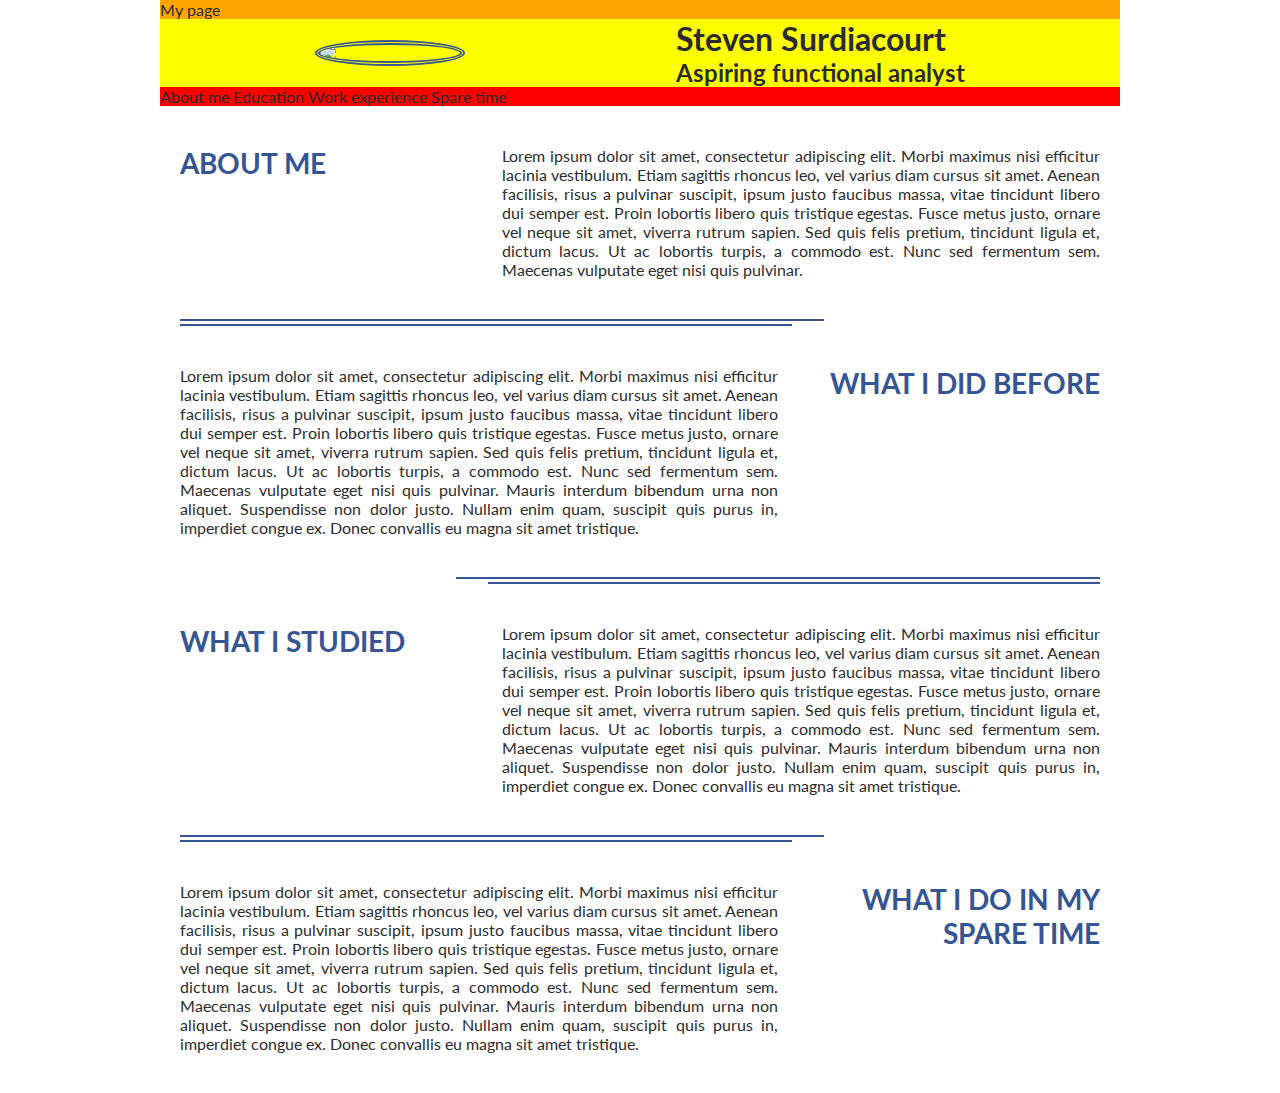
==== index.html @ 107927ff "Update index.html" ====
<!DOCTYPE html>
<html lang="en" dir="ltr">
  <head>
    <meta charset="utf-8">
    <meta name='viewport'
      content='width=device-width, initial-scale=1.0, maximum-scale=1.0' />
    <link rel="stylesheet" href="styles.css">
    <link rel="preconnect" href="https://fonts.gstatic.com">
    <link href="https://fonts.googleapis.com/css2?family=Lato:ital,wght@0,400;0,700;0,900;1,400;1,700;1,900&display=swap" rel="stylesheet">
    <title>My page</title>
  </head>
  <body>
  <div class="page">
    <div class="title">My page</div>
    <div class="presentation">
      <img class="portrait" src="pictures/me3.png">
      <div class="name"> <h1>Steven Surdiacourt </h1> <h2>Aspiring functional analyst</h2></div>
    </div>
    <ul class="submenu">
      <li>About me</li>
      <li>Education</li>
      <li>Work experience</li>
      <li>Spare time</li>
    </ul>
    <div class="content">
      <div class="about_me">
        <div class="subtitle_column_left"><h3>About me</h3></div>
        <div class="text_column_right">Lorem ipsum dolor sit amet, consectetur adipiscing elit. Morbi maximus nisi efficitur lacinia vestibulum. Etiam sagittis rhoncus leo, vel varius diam cursus sit amet. Aenean facilisis, risus a pulvinar suscipit, ipsum justo faucibus massa, vitae tincidunt libero dui semper est. Proin lobortis libero quis tristique egestas. Fusce metus justo, ornare vel neque sit amet, viverra rutrum sapien. Sed quis felis pretium, tincidunt ligula et, dictum lacus. Ut ac lobortis turpis, a commodo est. Nunc sed fermentum sem. Maecenas vulputate eget nisi quis pulvinar.</div>
      </div>
      <hr class="left">
      <div class="about_me">
        <div class="text_column_left">Lorem ipsum dolor sit amet, consectetur adipiscing elit. Morbi maximus nisi efficitur lacinia vestibulum. Etiam sagittis rhoncus leo, vel varius diam cursus sit amet. Aenean facilisis, risus a pulvinar suscipit, ipsum justo faucibus massa, vitae tincidunt libero dui semper est. Proin lobortis libero quis tristique egestas. Fusce metus justo, ornare vel neque sit amet, viverra rutrum sapien. Sed quis felis pretium, tincidunt ligula et, dictum lacus. Ut ac lobortis turpis, a commodo est. Nunc sed fermentum sem. Maecenas vulputate eget nisi quis pulvinar. Mauris interdum bibendum urna non aliquet. Suspendisse non dolor justo. Nullam enim quam, suscipit quis purus in, imperdiet congue ex. Donec convallis eu magna sit amet tristique. </div>
        <div class="subtitle_column_right"><h3>What I did before</h3></div>
      </div>
      <hr class="right">
      <div class="about_me">
        <div class="subtitle_column_left"><h3>What I studied</h3></div>
        <div class="text_column_right">Lorem ipsum dolor sit amet, consectetur adipiscing elit. Morbi maximus nisi efficitur lacinia vestibulum. Etiam sagittis rhoncus leo, vel varius diam cursus sit amet. Aenean facilisis, risus a pulvinar suscipit, ipsum justo faucibus massa, vitae tincidunt libero dui semper est. Proin lobortis libero quis tristique egestas. Fusce metus justo, ornare vel neque sit amet, viverra rutrum sapien. Sed quis felis pretium, tincidunt ligula et, dictum lacus. Ut ac lobortis turpis, a commodo est. Nunc sed fermentum sem. Maecenas vulputate eget nisi quis pulvinar. Mauris interdum bibendum urna non aliquet. Suspendisse non dolor justo. Nullam enim quam, suscipit quis purus in, imperdiet congue ex. Donec convallis eu magna sit amet tristique. </div>
      </div>
      <hr class="left">
      <div class="about_me">
        <div class="text_column_left">Lorem ipsum dolor sit amet, consectetur adipiscing elit. Morbi maximus nisi efficitur lacinia vestibulum. Etiam sagittis rhoncus leo, vel varius diam cursus sit amet. Aenean facilisis, risus a pulvinar suscipit, ipsum justo faucibus massa, vitae tincidunt libero dui semper est. Proin lobortis libero quis tristique egestas. Fusce metus justo, ornare vel neque sit amet, viverra rutrum sapien. Sed quis felis pretium, tincidunt ligula et, dictum lacus. Ut ac lobortis turpis, a commodo est. Nunc sed fermentum sem. Maecenas vulputate eget nisi quis pulvinar. Mauris interdum bibendum urna non aliquet. Suspendisse non dolor justo. Nullam enim quam, suscipit quis purus in, imperdiet congue ex. Donec convallis eu magna sit amet tristique. </div>
        <div class="subtitle_column_right"><h3>What I do in my spare time</h3></div>
      </div>
    </div>
  </div>
  </body>
</html>
---- styles.css ----
* {
  margin: 0;
  padding: 0;
  box-sizing: border-box;
}

hr.left{
  border-top: solid 2px #355594;
  border-bottom: none;
  border-left: none;
  border-right: none;
  width: 70%;
  }

hr.left:after {
  	content: '';
  	display: block;
  	margin-top: 3px;
    border-top: solid 2px #355594;
    width: 95%;
  }

hr.right{
  margin-left:30%;
  border-top: solid 2px #355594;
  border-bottom: none;
  border-left: none;
  border-right: none;
  width: 70%;
}

hr.right:after {
  	content: '';
  	display: block;
  	margin-top: 3px;
    border-top: solid 2px #355594;
    width: 95%;
    margin-left: 5%;
  }

.page{
  display: flex;
  flex-direction: column;
  height: 100vh;
  font-family: Lato, sans-serif;
  color: #2b2c2e;
}

.title{
  background-color: orange;
}

.presentation{
  background-color: yellow;
  display:flex;
  justify-content: space-around;
  align-items: center;
}

.portrait{
  width: 150px;
  border-radius: 50%;
  border-style:double;
  border-color: #355594;
  border-width: thick;
  }

.submenu{
  background-color: red;
}

.submenu > li{
  display: inline;
  text-align: justify;
  list-style: none;
}

.content{
  display: flex;
  flex-direction: column;
  justify-content: flex-start;
  background-color: white;
  padding-left: 20px;
  padding-right: 20px;
  }

.about_me{
  display: flex;
  flex-direction: row;
  justify-content: flex-start;
  }

.subtitle_column_left{
  display: flex;
  flex:initial;
  align-items: flex-start;
  justify-content: flex-start;
  width: 35%;
  color: #355594;
  padding-top: 40px;
  padding-bottom: 20px;
  text-transform: uppercase;
  font-size: 1.5em;
  }

.subtitle_column_right{
  display: flex;
  flex: initial;
  align-items: flex-start;
  justify-content: flex-end;
  width: 35%;
  color: #355594;
  padding-top: 40px;
  padding-bottom: 20px;
  text-transform: uppercase;
  text-align: right;
  font-size: 1.5em;
  }

.text_column_left{
  flex: initial;
  width: 65%;
  padding-top: 40px;
  padding-bottom: 40px;
  text-align: justify;
  color: #2b2c2e;
  }

.text_column_right{
  flex: initial;
  width: 65%;
  padding-top: 40px;
  padding-bottom: 40px;
  text-align: justify;
  }

@media only screen and (max-width: 400px) {
  .page {
    background-color: #F09A9D; /* Red */
  }
}

@media only screen and (min-width: 401px) and (max-width: 960px) {
  .page {
    background-color: #F5CF8E; /* Yellow */
  }
}

@media only screen and (min-width: 961px) {
  .page {
    width: 960px;
    margin: 0 auto;
    background-color: blue;
  }
  .presentation{
    padding-left:50px;
    padding-right:50px;
  }
}
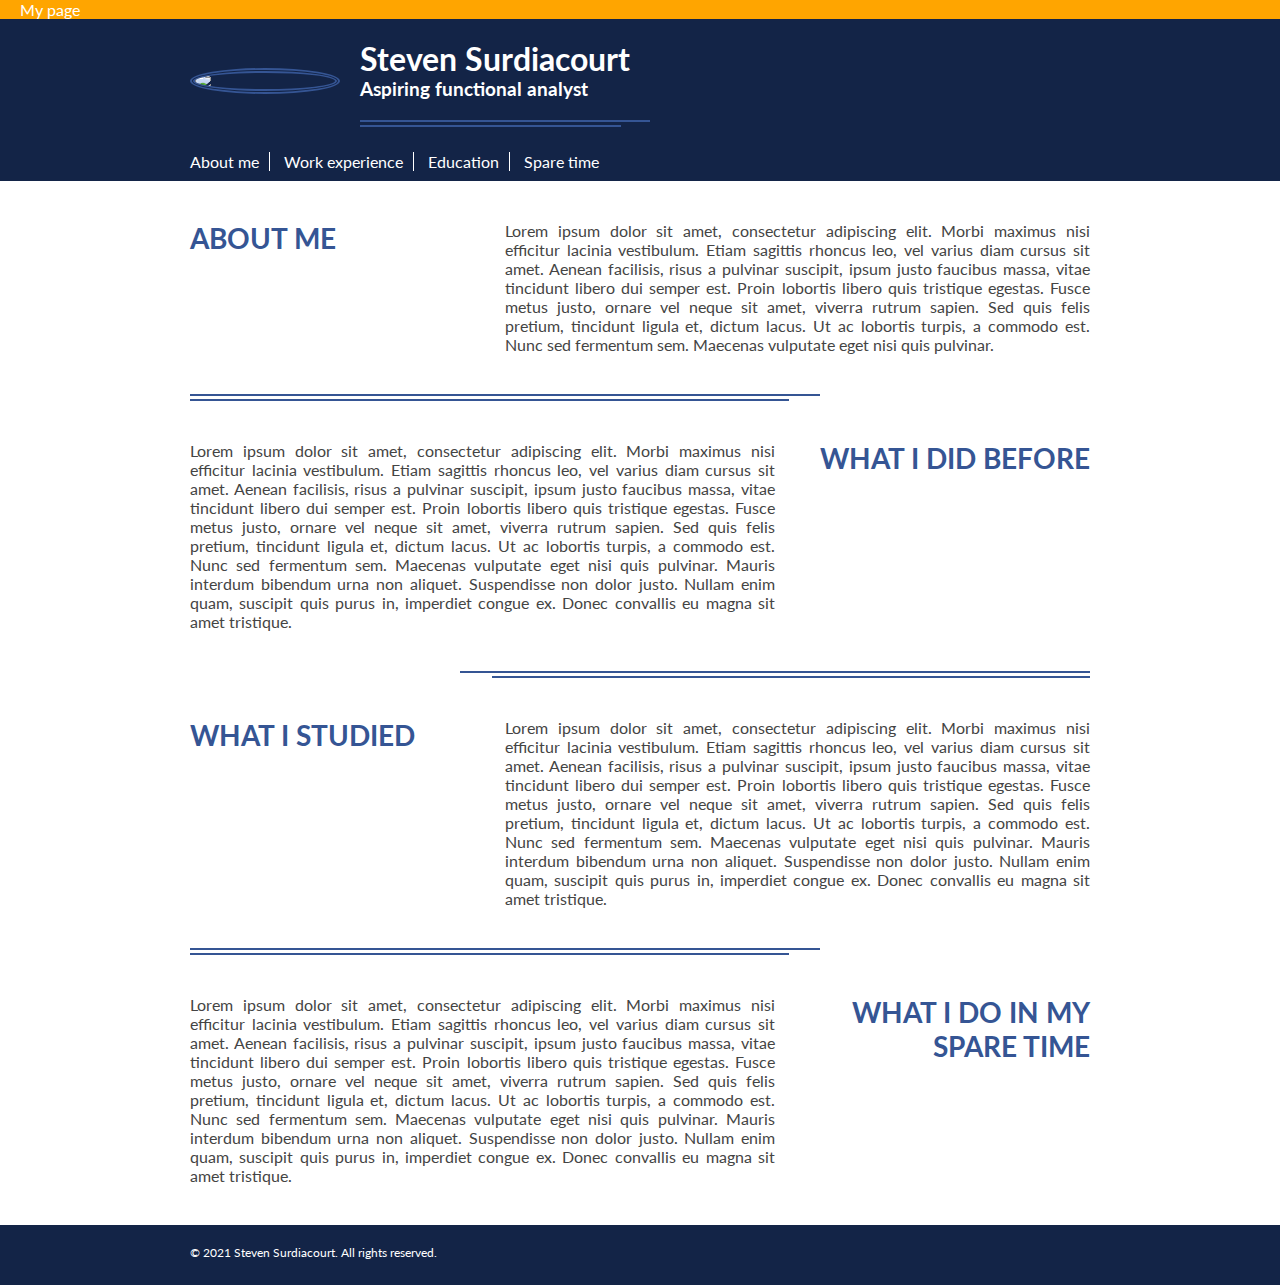
==== commit e82083b9: "Updated header and menu" ====
--- a/index.html
+++ b/index.html
@@ -12,38 +12,42 @@
   </head>
   <body>
   <div class="page">
-    <div class="title">My page</div>
-    <div class="presentation">
-      <img class="portrait" src="pictures/me3.png">
-      <div class="name"> <h1>Steven Surdiacourt </h1> <h2>Aspiring functional analyst</h2></div>
+    <div class="header">
+      <div class="title">My page</div>
+      <div class="presentation">
+      <img class="portrait" src="https://raw.githubusercontent.com/Mantsjoe/mantsjoe.github.io/main/me3.png">
+      <div class="name"> <h1>Steven Surdiacourt </h1> <h3>Aspiring functional analyst</h3></div>
+      </div>
+      <ul class="submenu">
+      <li><a href="#about_me">About me</a></li>
+      <li><a href="#work_experience">Work experience</a></li>
+      <li><a href="#education">Education</a></li>
+      <li><a href="#hobbies">Spare time</a></li>
+      </ul>
     </div>
-    <ul class="submenu">
-      <li>About me</li>
-      <li>Education</li>
-      <li>Work experience</li>
-      <li>Spare time</li>
-    </ul>
     <div class="content">
-      <div class="about_me">
+      <div class="about_me" id="about_me">
         <div class="subtitle_column_left"><h3>About me</h3></div>
         <div class="text_column_right">Lorem ipsum dolor sit amet, consectetur adipiscing elit. Morbi maximus nisi efficitur lacinia vestibulum. Etiam sagittis rhoncus leo, vel varius diam cursus sit amet. Aenean facilisis, risus a pulvinar suscipit, ipsum justo faucibus massa, vitae tincidunt libero dui semper est. Proin lobortis libero quis tristique egestas. Fusce metus justo, ornare vel neque sit amet, viverra rutrum sapien. Sed quis felis pretium, tincidunt ligula et, dictum lacus. Ut ac lobortis turpis, a commodo est. Nunc sed fermentum sem. Maecenas vulputate eget nisi quis pulvinar.</div>
       </div>
       <hr class="left">
-      <div class="about_me">
+      <div class="about_me" id="work_experience">
         <div class="text_column_left">Lorem ipsum dolor sit amet, consectetur adipiscing elit. Morbi maximus nisi efficitur lacinia vestibulum. Etiam sagittis rhoncus leo, vel varius diam cursus sit amet. Aenean facilisis, risus a pulvinar suscipit, ipsum justo faucibus massa, vitae tincidunt libero dui semper est. Proin lobortis libero quis tristique egestas. Fusce metus justo, ornare vel neque sit amet, viverra rutrum sapien. Sed quis felis pretium, tincidunt ligula et, dictum lacus. Ut ac lobortis turpis, a commodo est. Nunc sed fermentum sem. Maecenas vulputate eget nisi quis pulvinar. Mauris interdum bibendum urna non aliquet. Suspendisse non dolor justo. Nullam enim quam, suscipit quis purus in, imperdiet congue ex. Donec convallis eu magna sit amet tristique. </div>
         <div class="subtitle_column_right"><h3>What I did before</h3></div>
       </div>
       <hr class="right">
-      <div class="about_me">
+      <div class="about_me" id="education">
         <div class="subtitle_column_left"><h3>What I studied</h3></div>
         <div class="text_column_right">Lorem ipsum dolor sit amet, consectetur adipiscing elit. Morbi maximus nisi efficitur lacinia vestibulum. Etiam sagittis rhoncus leo, vel varius diam cursus sit amet. Aenean facilisis, risus a pulvinar suscipit, ipsum justo faucibus massa, vitae tincidunt libero dui semper est. Proin lobortis libero quis tristique egestas. Fusce metus justo, ornare vel neque sit amet, viverra rutrum sapien. Sed quis felis pretium, tincidunt ligula et, dictum lacus. Ut ac lobortis turpis, a commodo est. Nunc sed fermentum sem. Maecenas vulputate eget nisi quis pulvinar. Mauris interdum bibendum urna non aliquet. Suspendisse non dolor justo. Nullam enim quam, suscipit quis purus in, imperdiet congue ex. Donec convallis eu magna sit amet tristique. </div>
       </div>
       <hr class="left">
-      <div class="about_me">
+      <div class="about_me" id="hobbies">
         <div class="text_column_left">Lorem ipsum dolor sit amet, consectetur adipiscing elit. Morbi maximus nisi efficitur lacinia vestibulum. Etiam sagittis rhoncus leo, vel varius diam cursus sit amet. Aenean facilisis, risus a pulvinar suscipit, ipsum justo faucibus massa, vitae tincidunt libero dui semper est. Proin lobortis libero quis tristique egestas. Fusce metus justo, ornare vel neque sit amet, viverra rutrum sapien. Sed quis felis pretium, tincidunt ligula et, dictum lacus. Ut ac lobortis turpis, a commodo est. Nunc sed fermentum sem. Maecenas vulputate eget nisi quis pulvinar. Mauris interdum bibendum urna non aliquet. Suspendisse non dolor justo. Nullam enim quam, suscipit quis purus in, imperdiet congue ex. Donec convallis eu magna sit amet tristique. </div>
         <div class="subtitle_column_right"><h3>What I do in my spare time</h3></div>
       </div>
     </div>
+    <div class="footer"><div class=copyright_notice>© 2021 Steven Surdiacourt. All rights reserved.</div>
+  </div>
   </div>
   </body>
 </html>
--- a/styles.css
+++ b/styles.css
@@ -43,18 +43,43 @@
   flex-direction: column;
   height: 100vh;
   font-family: Lato, sans-serif;
-  color: #2b2c2e;
+  font-size: 12;
+  color: #444444;
+}
+
+.header{
+  background-color: #132447;
+  color: white;
 }
 
 .title{
   background-color: orange;
+  padding-left: 20px;
+}
+
+.name{
+  margin-left: 20px;
+  padding-bottom: 20px;
+  border-bottom: solid 2px #355594;
+  position: relative;
+  padding-right: 20px;
+}
+
+.name:after{
+  content: '';
+  display: block;
+  margin-top: 25px;
+  border-top: solid 2px #355594;
+  width: 90%;
+  position: absolute;
 }
 
 .presentation{
-  background-color: yellow;
   display:flex;
-  justify-content: space-around;
+  justify-content: flex-start;
   align-items: center;
+  padding-top:20px;
+  padding-left:20px;
 }
 
 .portrait{
@@ -66,13 +91,46 @@
   }
 
 .submenu{
-  background-color: red;
+  background-color: #132447;
+  color: white;
+  padding-left: 20px;
+  padding-top: 30px;
+  padding-bottom: 10px;
 }
 
 .submenu > li{
   display: inline;
   text-align: justify;
   list-style: none;
+  margin-right:10px;
+  border-right: solid 1px white;
+  padding-right: 10px;
+}
+
+.submenu > li > a{
+  text-decoration: none;
+  color: white;
+}
+
+.submenu > li > a:hover{
+  text-decoration: underline;
+  color: white;
+}
+
+.submenu > li > a:active{
+  text-decoration:underline;
+  color: white;
+  }
+
+.submenu > li > a:visited{
+  text-decoration: none;
+  color: white;
+}
+
+.submenu > li:last-child{
+  margin-right:0px;
+  border-right: none;
+  padding-right: 0px;
 }
 
 .content{
@@ -123,8 +181,8 @@
   padding-top: 40px;
   padding-bottom: 40px;
   text-align: justify;
-  color: #2b2c2e;
-  }
+  color: #444444;
+    }
 
 .text_column_right{
   flex: initial;
@@ -134,26 +192,79 @@
   text-align: justify;
   }
 
-@media only screen and (max-width: 400px) {
-  .page {
-    background-color: #F09A9D; /* Red */
-  }
-}
-
-@media only screen and (min-width: 401px) and (max-width: 960px) {
-  .page {
-    background-color: #F5CF8E; /* Yellow */
-  }
+.footer{
+    background-color: #132447;
+    min-height: 60px;
+    padding-top: 20px;
+    color: white;
+    font-size: 12px;
+  }
+
+.copyright_notice{
+  padding-left: 20px;
+}
+
+@media only screen and (max-width: 420px) {
+
+  hr.right{
+    margin-left: 0%;
+  }
+
+  hr.right:after{
+    margin-left: 0%;
+  }
+
+  .about_me{
+    flex-direction: column;
+  }
+
+  .subtitle_column_left{
+    width: 100%;
+    padding-bottom: 0px;
+  }
+
+  .subtitle_column_right{
+    width: 100%;
+    text-align: left;
+    justify-content: flex-start;
+    padding-bottom: 0px;
+  }
+
+  .text_column_left{
+    order: +1;
+    width: 100%;
+    padding-top: 20px;
+  }
+
+  .text_column_right{
+    width: 100%;
+    padding-top: 20px;
+  }
+
+}
+
+@media only screen and (min-width: 421px) and (max-width: 960px) {
+
 }
 
 @media only screen and (min-width: 961px) {
-  .page {
-    width: 960px;
-    margin: 0 auto;
-    background-color: blue;
-  }
+  .content {
+    width: 940px;
+    margin: 0 auto;
+  }
+
   .presentation{
-    padding-left:50px;
-    padding-right:50px;
-  }
-}
+    width: 940px;
+    margin: 0 auto;
+  }
+
+  .submenu{
+    width: 940px;
+    margin: 0 auto;
+  }
+
+  .copyright_notice{
+    width: 940px;
+    margin: 0 auto;
+  }
+}
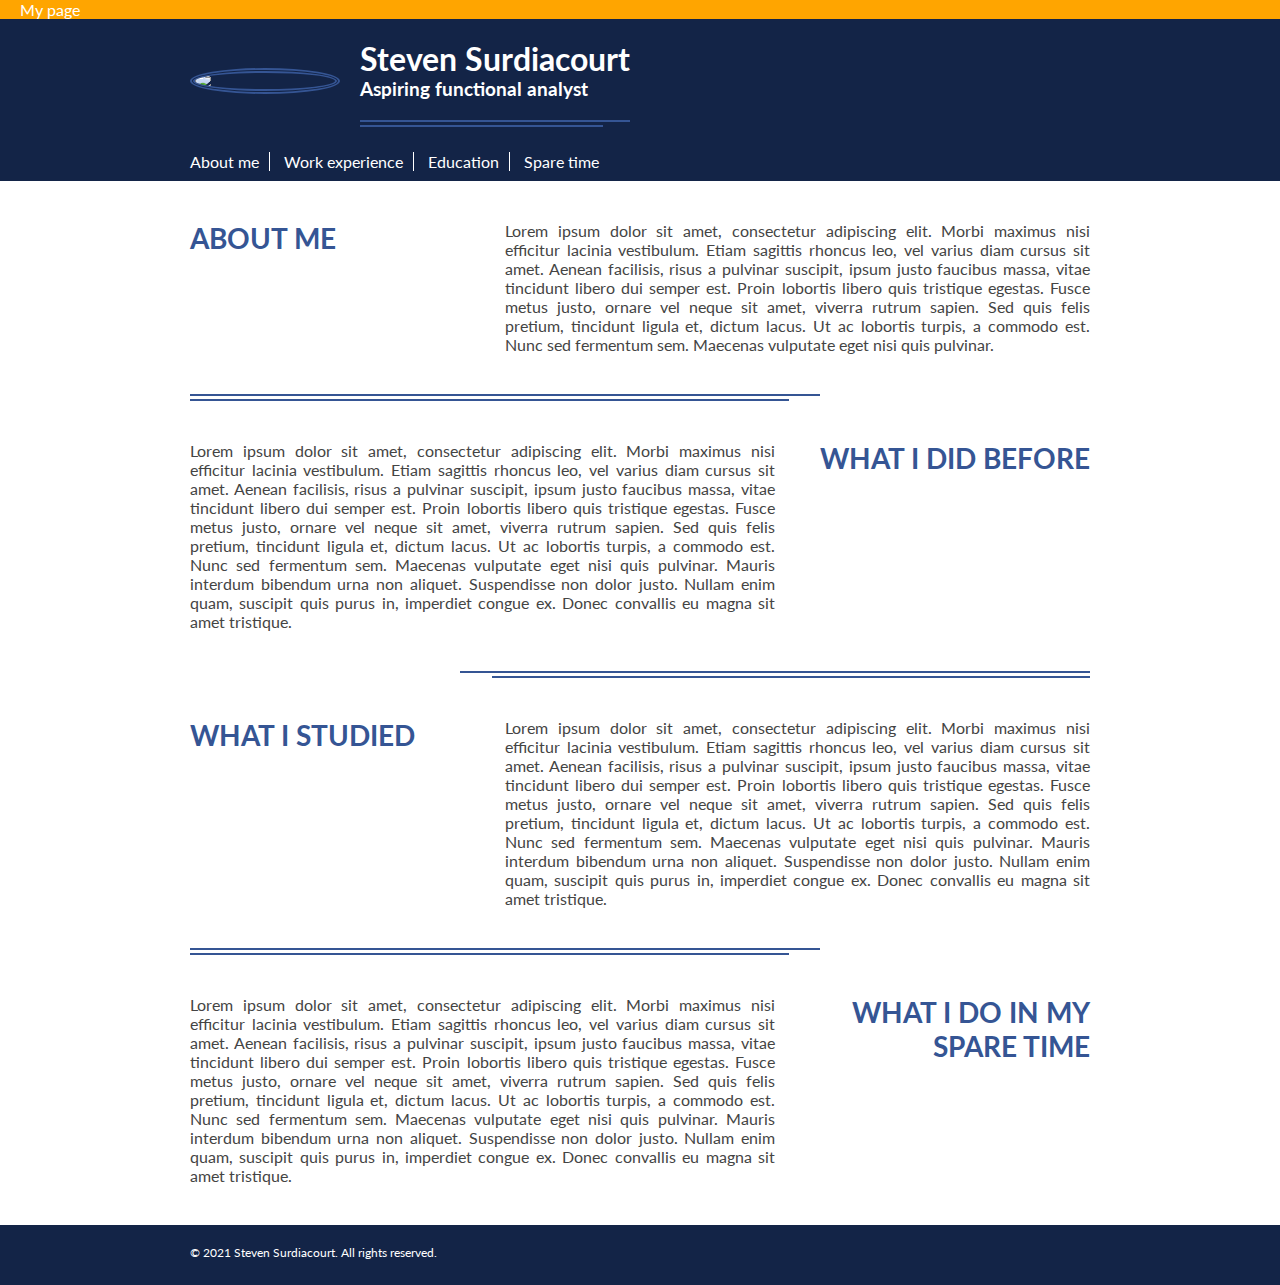
==== commit 92d8b96e: "Optimize responsiveness" ====
--- a/index.html
+++ b/index.html
@@ -21,7 +21,7 @@
       <ul class="submenu">
       <li><a href="#about_me">About me</a></li>
       <li><a href="#work_experience">Work experience</a></li>
-      <li><a href="#education">Education</a></li>
+      <li><a href="#education">Education</a></li><br/ class="menu_break">
       <li><a href="#hobbies">Spare time</a></li>
       </ul>
     </div>
--- a/styles.css
+++ b/styles.css
@@ -62,7 +62,7 @@
   padding-bottom: 20px;
   border-bottom: solid 2px #355594;
   position: relative;
-  padding-right: 20px;
+  margin-right: 20px;
 }
 
 .name:after{
@@ -79,8 +79,7 @@
   justify-content: flex-start;
   align-items: center;
   padding-top:20px;
-  padding-left:20px;
-}
+  }
 
 .portrait{
   width: 150px;
@@ -93,18 +92,31 @@
 .submenu{
   background-color: #132447;
   color: white;
-  padding-left: 20px;
   padding-top: 30px;
   padding-bottom: 10px;
-}
+  padding-left: 20px;
+  }
 
 .submenu > li{
   display: inline;
   text-align: justify;
   list-style: none;
-  margin-right:10px;
+  padding-right:10px;
   border-right: solid 1px white;
-  padding-right: 10px;
+  margin-left: 10px;
+}
+
+.submenu > li:last-child{
+  padding-right:0px;
+  border-right: none;
+}
+
+.submenu > li:first-child{
+  margin-left: 0px;
+}
+
+.menu_break{
+  display: none;
 }
 
 .submenu > li > a{
@@ -117,22 +129,11 @@
   color: white;
 }
 
-.submenu > li > a:active{
-  text-decoration:underline;
-  color: white;
-  }
-
 .submenu > li > a:visited{
   text-decoration: none;
   color: white;
 }
 
-.submenu > li:last-child{
-  margin-right:0px;
-  border-right: none;
-  padding-right: 0px;
-}
-
 .content{
   display: flex;
   flex-direction: column;
@@ -151,6 +152,7 @@
 .subtitle_column_left{
   display: flex;
   flex:initial;
+  flex-shrink: 0;
   align-items: flex-start;
   justify-content: flex-start;
   width: 35%;
@@ -159,11 +161,13 @@
   padding-bottom: 20px;
   text-transform: uppercase;
   font-size: 1.5em;
+  padding-right: 20px;
   }
 
 .subtitle_column_right{
   display: flex;
   flex: initial;
+  flex-shrink: 0;
   align-items: flex-start;
   justify-content: flex-end;
   width: 35%;
@@ -173,6 +177,7 @@
   text-transform: uppercase;
   text-align: right;
   font-size: 1.5em;
+  padding-left: 20px;
   }
 
 .text_column_left{
@@ -214,6 +219,18 @@
     margin-left: 0%;
   }
 
+  .submenu > li:last-child{
+    margin-left: 0px;
+  }
+
+  .menu_break{
+    display: block;
+  }
+
+  .submenu{
+    line-height: 150%;
+  }
+
   .about_me{
     flex-direction: column;
   }
@@ -221,6 +238,11 @@
   .subtitle_column_left{
     width: 100%;
     padding-bottom: 0px;
+  }
+
+  .presentation{
+    padding-left: 10px;
+    maring-right: 10px;
   }
 
   .subtitle_column_right{
@@ -228,6 +250,7 @@
     text-align: left;
     justify-content: flex-start;
     padding-bottom: 0px;
+    padding-left: 0px;
   }
 
   .text_column_left{
@@ -245,6 +268,10 @@
 
 @media only screen and (min-width: 421px) and (max-width: 960px) {
 
+  .presentation{
+    padding-left: 20px;
+  }
+
 }
 
 @media only screen and (min-width: 961px) {
@@ -256,6 +283,7 @@
   .presentation{
     width: 940px;
     margin: 0 auto;
+    padding-left: 20px;
   }
 
   .submenu{
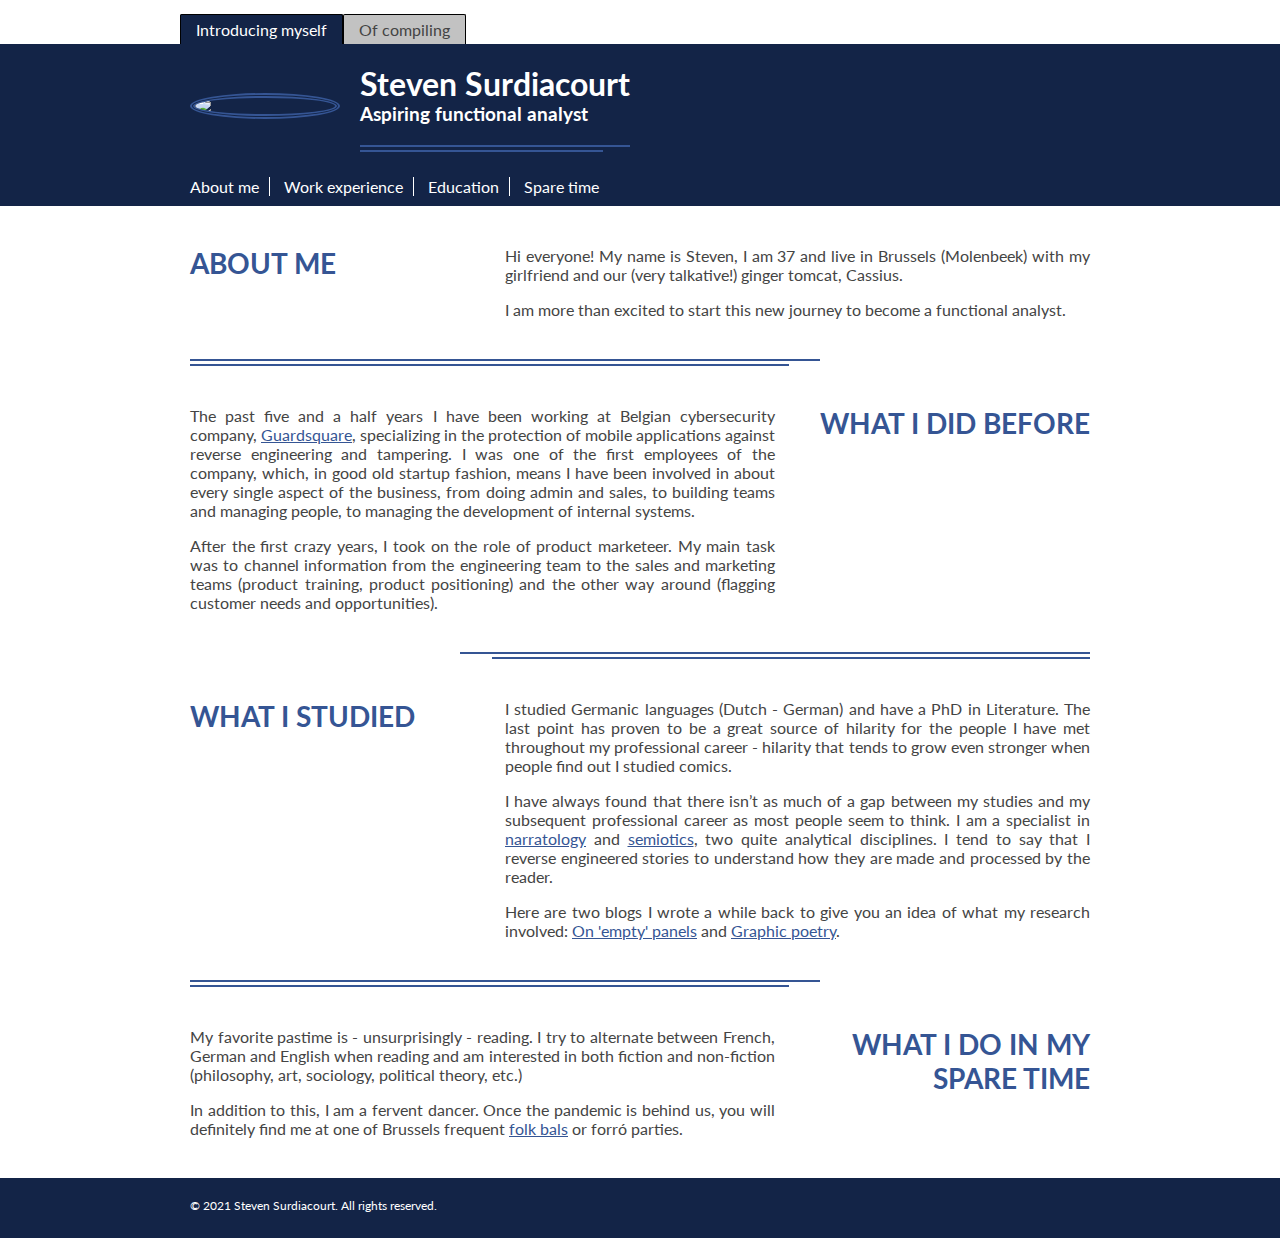
==== commit 7984ccba: "Added content" ====
--- a/index.html
+++ b/index.html
@@ -13,7 +13,12 @@
   <body>
   <div class="page">
     <div class="header">
-      <div class="title">My page</div>
+      <div class="main_menu">
+        <ul class="menu_list">
+        <li class="active"><a href="index.html">Introducing myself</a></li
+          ><li class="inactive"><a href="compiling.html">Of compiling</a></li>
+        </ul>
+      </div>
       <div class="presentation">
       <img class="portrait" src="https://raw.githubusercontent.com/Mantsjoe/mantsjoe.github.io/main/me3.png">
       <div class="name"> <h1>Steven Surdiacourt </h1> <h3>Aspiring functional analyst</h3></div>
@@ -28,26 +33,34 @@
     <div class="content">
       <div class="about_me" id="about_me">
         <div class="subtitle_column_left"><h3>About me</h3></div>
-        <div class="text_column_right">Lorem ipsum dolor sit amet, consectetur adipiscing elit. Morbi maximus nisi efficitur lacinia vestibulum. Etiam sagittis rhoncus leo, vel varius diam cursus sit amet. Aenean facilisis, risus a pulvinar suscipit, ipsum justo faucibus massa, vitae tincidunt libero dui semper est. Proin lobortis libero quis tristique egestas. Fusce metus justo, ornare vel neque sit amet, viverra rutrum sapien. Sed quis felis pretium, tincidunt ligula et, dictum lacus. Ut ac lobortis turpis, a commodo est. Nunc sed fermentum sem. Maecenas vulputate eget nisi quis pulvinar.</div>
+        <div class="text_column_right"><p>Hi everyone! My name is Steven, I am 37 and live in Brussels (Molenbeek) with my girlfriend and our (very talkative!) ginger tomcat, Cassius.</p>
+          <p>I am more than excited to start this new journey to become a functional analyst.</p>
+        </div>
       </div>
       <hr class="left">
       <div class="about_me" id="work_experience">
-        <div class="text_column_left">Lorem ipsum dolor sit amet, consectetur adipiscing elit. Morbi maximus nisi efficitur lacinia vestibulum. Etiam sagittis rhoncus leo, vel varius diam cursus sit amet. Aenean facilisis, risus a pulvinar suscipit, ipsum justo faucibus massa, vitae tincidunt libero dui semper est. Proin lobortis libero quis tristique egestas. Fusce metus justo, ornare vel neque sit amet, viverra rutrum sapien. Sed quis felis pretium, tincidunt ligula et, dictum lacus. Ut ac lobortis turpis, a commodo est. Nunc sed fermentum sem. Maecenas vulputate eget nisi quis pulvinar. Mauris interdum bibendum urna non aliquet. Suspendisse non dolor justo. Nullam enim quam, suscipit quis purus in, imperdiet congue ex. Donec convallis eu magna sit amet tristique. </div>
+        <div class="text_column_left"><p>The past five and a half years I have been working at Belgian cybersecurity company, <a href="https://www.guardsquare.com/en" target="_blank">Guardsquare</a>, specializing in the protection of mobile applications against reverse engineering and tampering. I was one of the first employees of the company, which, in good old startup fashion, means I have been involved in about every single aspect of the business, from doing admin and sales, to building teams and managing people, to managing the development of internal systems.</p>
+        <p>After the first crazy years, I took on the role of product marketeer. My main task was to channel information from the engineering team to the sales and marketing teams (product training, product positioning) and the other way around (flagging customer needs and opportunities).</p>
+      </div>
         <div class="subtitle_column_right"><h3>What I did before</h3></div>
       </div>
       <hr class="right">
       <div class="about_me" id="education">
         <div class="subtitle_column_left"><h3>What I studied</h3></div>
-        <div class="text_column_right">Lorem ipsum dolor sit amet, consectetur adipiscing elit. Morbi maximus nisi efficitur lacinia vestibulum. Etiam sagittis rhoncus leo, vel varius diam cursus sit amet. Aenean facilisis, risus a pulvinar suscipit, ipsum justo faucibus massa, vitae tincidunt libero dui semper est. Proin lobortis libero quis tristique egestas. Fusce metus justo, ornare vel neque sit amet, viverra rutrum sapien. Sed quis felis pretium, tincidunt ligula et, dictum lacus. Ut ac lobortis turpis, a commodo est. Nunc sed fermentum sem. Maecenas vulputate eget nisi quis pulvinar. Mauris interdum bibendum urna non aliquet. Suspendisse non dolor justo. Nullam enim quam, suscipit quis purus in, imperdiet congue ex. Donec convallis eu magna sit amet tristique. </div>
+        <div class="text_column_right"><p>I studied Germanic languages (Dutch - German) and have a PhD in Literature. The last point has proven to be a great source of hilarity for the people I have met throughout my professional career - hilarity that tends to grow even stronger when people find out I studied comics.</p>
+          <p>I have always found that there isn’t as much of a gap between my studies and my subsequent professional career as most people seem to think. I am a specialist in <a href="https://en.wikipedia.org/wiki/Narratology" target="_blank">narratology</a> and <a href="https://en.wikipedia.org/wiki/Semiotics" target="_blank">semiotics</a>, two quite analytical disciplines. I tend to say that I reverse engineered stories to understand how they are made and processed by the reader.</p>
+          <p>Here are two blogs I wrote a while back to give you an idea of what my research involved: <a href="https://comicsforum.org/2012/05/25/image-narrative-4-blacks-and-blanks-on-empty-panels-by-steven-surdiacourt/" target="_blank">On 'empty' panels</a> and <a href="https://comicsforum.org/2012/06/21/image-narrative-5-graphic-poetry-an-impossible-form-by-steven-surdiacourt/" target="_blank">Graphic poetry</a>.</p>
+        </div>
       </div>
       <hr class="left">
       <div class="about_me" id="hobbies">
-        <div class="text_column_left">Lorem ipsum dolor sit amet, consectetur adipiscing elit. Morbi maximus nisi efficitur lacinia vestibulum. Etiam sagittis rhoncus leo, vel varius diam cursus sit amet. Aenean facilisis, risus a pulvinar suscipit, ipsum justo faucibus massa, vitae tincidunt libero dui semper est. Proin lobortis libero quis tristique egestas. Fusce metus justo, ornare vel neque sit amet, viverra rutrum sapien. Sed quis felis pretium, tincidunt ligula et, dictum lacus. Ut ac lobortis turpis, a commodo est. Nunc sed fermentum sem. Maecenas vulputate eget nisi quis pulvinar. Mauris interdum bibendum urna non aliquet. Suspendisse non dolor justo. Nullam enim quam, suscipit quis purus in, imperdiet congue ex. Donec convallis eu magna sit amet tristique. </div>
+        <div class="text_column_left"><p>My favorite pastime is - unsurprisingly - reading. I try to alternate between French, German and English when reading and am interested in both fiction and non-fiction (philosophy, art, sociology, political theory, etc.)</p>
+          <p>In addition to this, I am a fervent dancer. Once the pandemic is behind us, you will definitely find me at one of Brussels frequent <a href="https://www.youtube.com/watch?v=7VuKZmpH4ew" target="_blank">folk bals</a> or forró parties.</p>
+        </div>
         <div class="subtitle_column_right"><h3>What I do in my spare time</h3></div>
       </div>
+    </diV>
+      <div class="footer"><div class=copyright_notice>© 2021 Steven Surdiacourt. All rights reserved.</div>
     </div>
-    <div class="footer"><div class=copyright_notice>© 2021 Steven Surdiacourt. All rights reserved.</div>
-  </div>
-  </div>
-  </body>
-</html>
+    </body>
+    </html>
--- a/styles.css
+++ b/styles.css
@@ -2,6 +2,26 @@
   margin: 0;
   padding: 0;
   box-sizing: border-box;
+}
+
+p{
+  padding-bottom: 1em;
+}
+
+p:last-child{
+  padding-bottom: 0px;
+}
+
+a{
+  color: #355594;
+}
+
+a:visited{
+  color: #355594;
+}
+
+a:hover{
+  text-decoration-line: none;
 }
 
 hr.left{
@@ -52,10 +72,53 @@
   color: white;
 }
 
-.title{
-  background-color: orange;
-  padding-left: 20px;
-}
+.main_menu{
+  background-color: white;
+  color: #444444;
+  padding-left: 20px;
+  padding-top: 20px;
+  padding-bottom: 5px;
+}
+
+.menu_list> li{
+  display: inline;
+  text-align: left;
+  list-style: none;
+  padding: 5px 15px 5px 15px;
+  border-top: solid 1px black;
+  border-right: solid 1px black;
+  border-left: solid 1px black;
+  border-top-left-radius: 2px;
+  border-top-right-radius: 2px;
+  }
+
+  .menu_list > li > a {
+    text-decoration: none;
+  }
+
+  .menu_list> li > a: visited{
+    text-decoration: none;
+  }
+
+  .active{
+    background-color: #132447;
+    }
+
+  .inactive{
+    background-color: #c2c2c2;
+  }
+
+  .active > a{
+    color: white;
+  }
+
+  .inactive > a{
+    color: #444444;
+  }
+
+  .short{
+    display: none;
+  }
 
 .name{
   margin-left: 20px;
@@ -181,7 +244,7 @@
   }
 
 .text_column_left{
-  flex: initial;
+  flex-shrink: 0;
   width: 65%;
   padding-top: 40px;
   padding-bottom: 40px;
@@ -190,7 +253,7 @@
     }
 
 .text_column_right{
-  flex: initial;
+  flex-shrink: 0;
   width: 65%;
   padding-top: 40px;
   padding-bottom: 40px;
@@ -223,6 +286,10 @@
     margin-left: 0px;
   }
 
+  .main_menu{
+    padding-left: 0px;
+  }
+
   .menu_break{
     display: block;
   }
@@ -270,9 +337,12 @@
 
   .presentation{
     padding-left: 20px;
-  }
-
-}
+    }
+
+  .main_menu{
+      padding-left: 0px;
+    }
+  }
 
 @media only screen and (min-width: 961px) {
   .content {
@@ -286,6 +356,11 @@
     padding-left: 20px;
   }
 
+  .menu_list{
+    width: 940px;
+    margin: 0 auto;
+  }
+
   .submenu{
     width: 940px;
     margin: 0 auto;
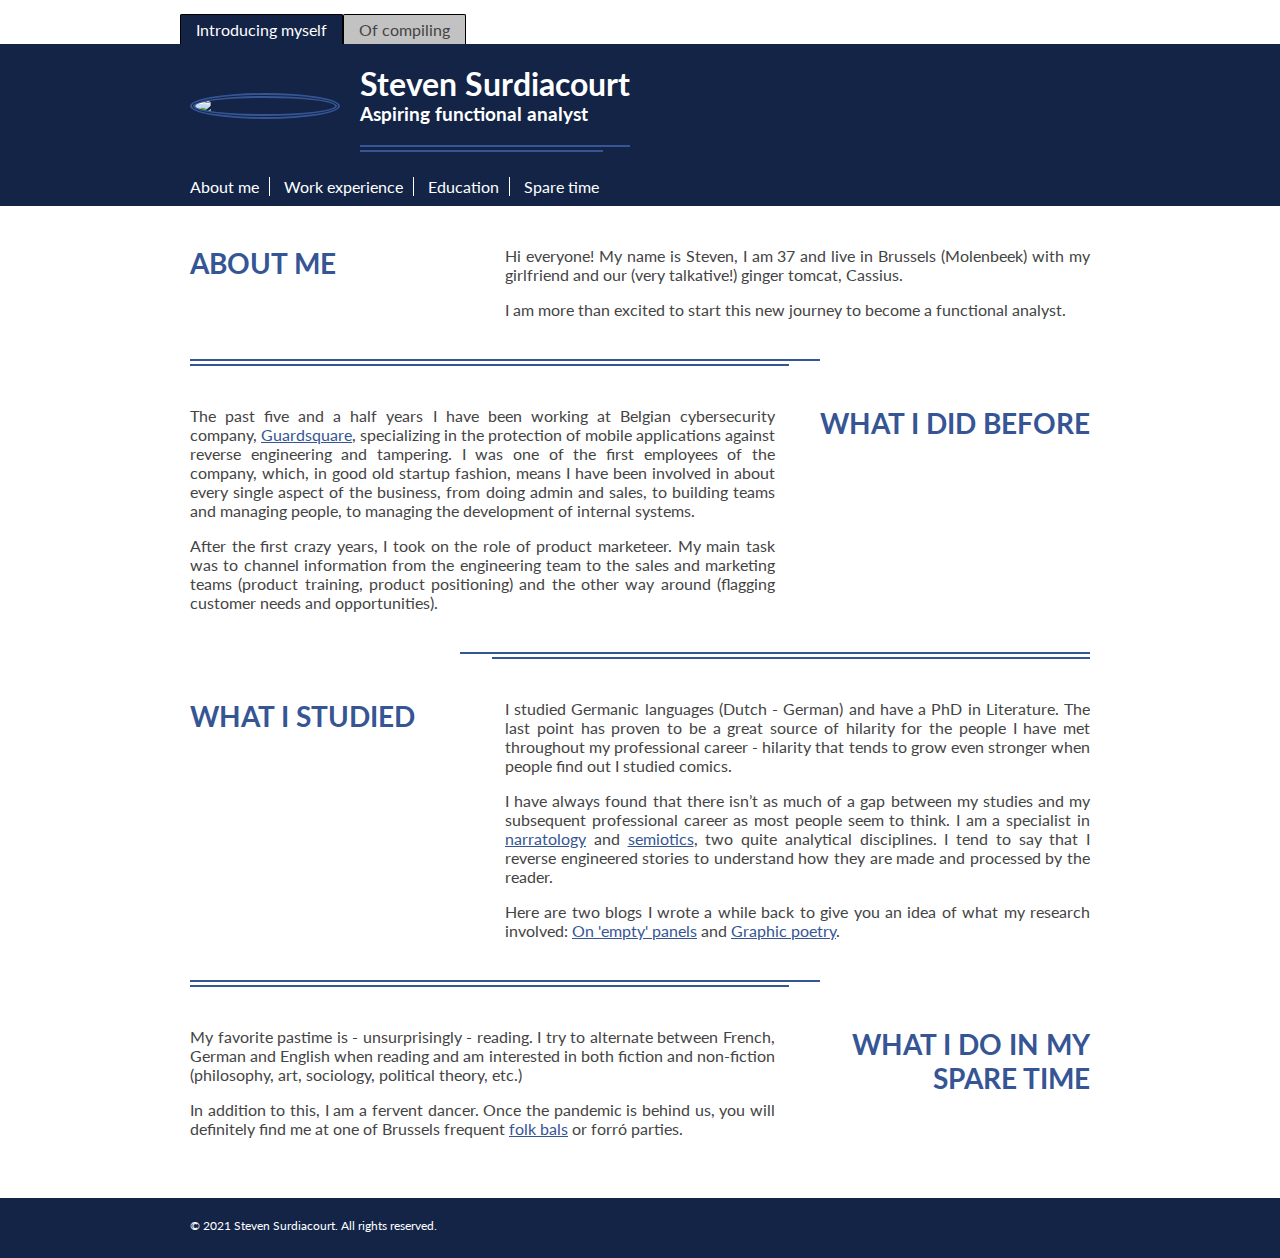
==== commit b82f259d: "Updating page titles" ====
--- a/index.html
+++ b/index.html
@@ -8,7 +8,7 @@
     <link rel="stylesheet" href="styles.css">
     <link rel="preconnect" href="https://fonts.gstatic.com">
     <link href="https://fonts.googleapis.com/css2?family=Lato:ital,wght@0,400;0,700;0,900;1,400;1,700;1,900&display=swap" rel="stylesheet">
-    <title>My page</title>
+    <title>Introducing myself</title>
   </head>
   <body>
   <div class="page">
--- a/styles.css
+++ b/styles.css
@@ -22,6 +22,23 @@
 
 a:hover{
   text-decoration-line: none;
+}
+
+strong{
+  color: #355594;
+}
+
+ol{
+  list-style-position: inside;
+  color: 
+  }
+
+ol > li{
+  padding-bottom: 1em;
+}
+
+ol > li:last-child{
+  padding-bottom: 0px;
 }
 
 hr.left{
@@ -61,7 +78,6 @@
 .page{
   display: flex;
   flex-direction: column;
-  height: 100vh;
   font-family: Lato, sans-serif;
   font-size: 12;
   color: #444444;
@@ -152,6 +168,11 @@
   border-width: thick;
   }
 
+.illustration{
+  padding-top: 20px;
+  width: 320px;
+  }
+
 .submenu{
   background-color: #132447;
   color: white;
@@ -264,6 +285,7 @@
     background-color: #132447;
     min-height: 60px;
     padding-top: 20px;
+    margin-top: 20px;
     color: white;
     font-size: 12px;
   }
